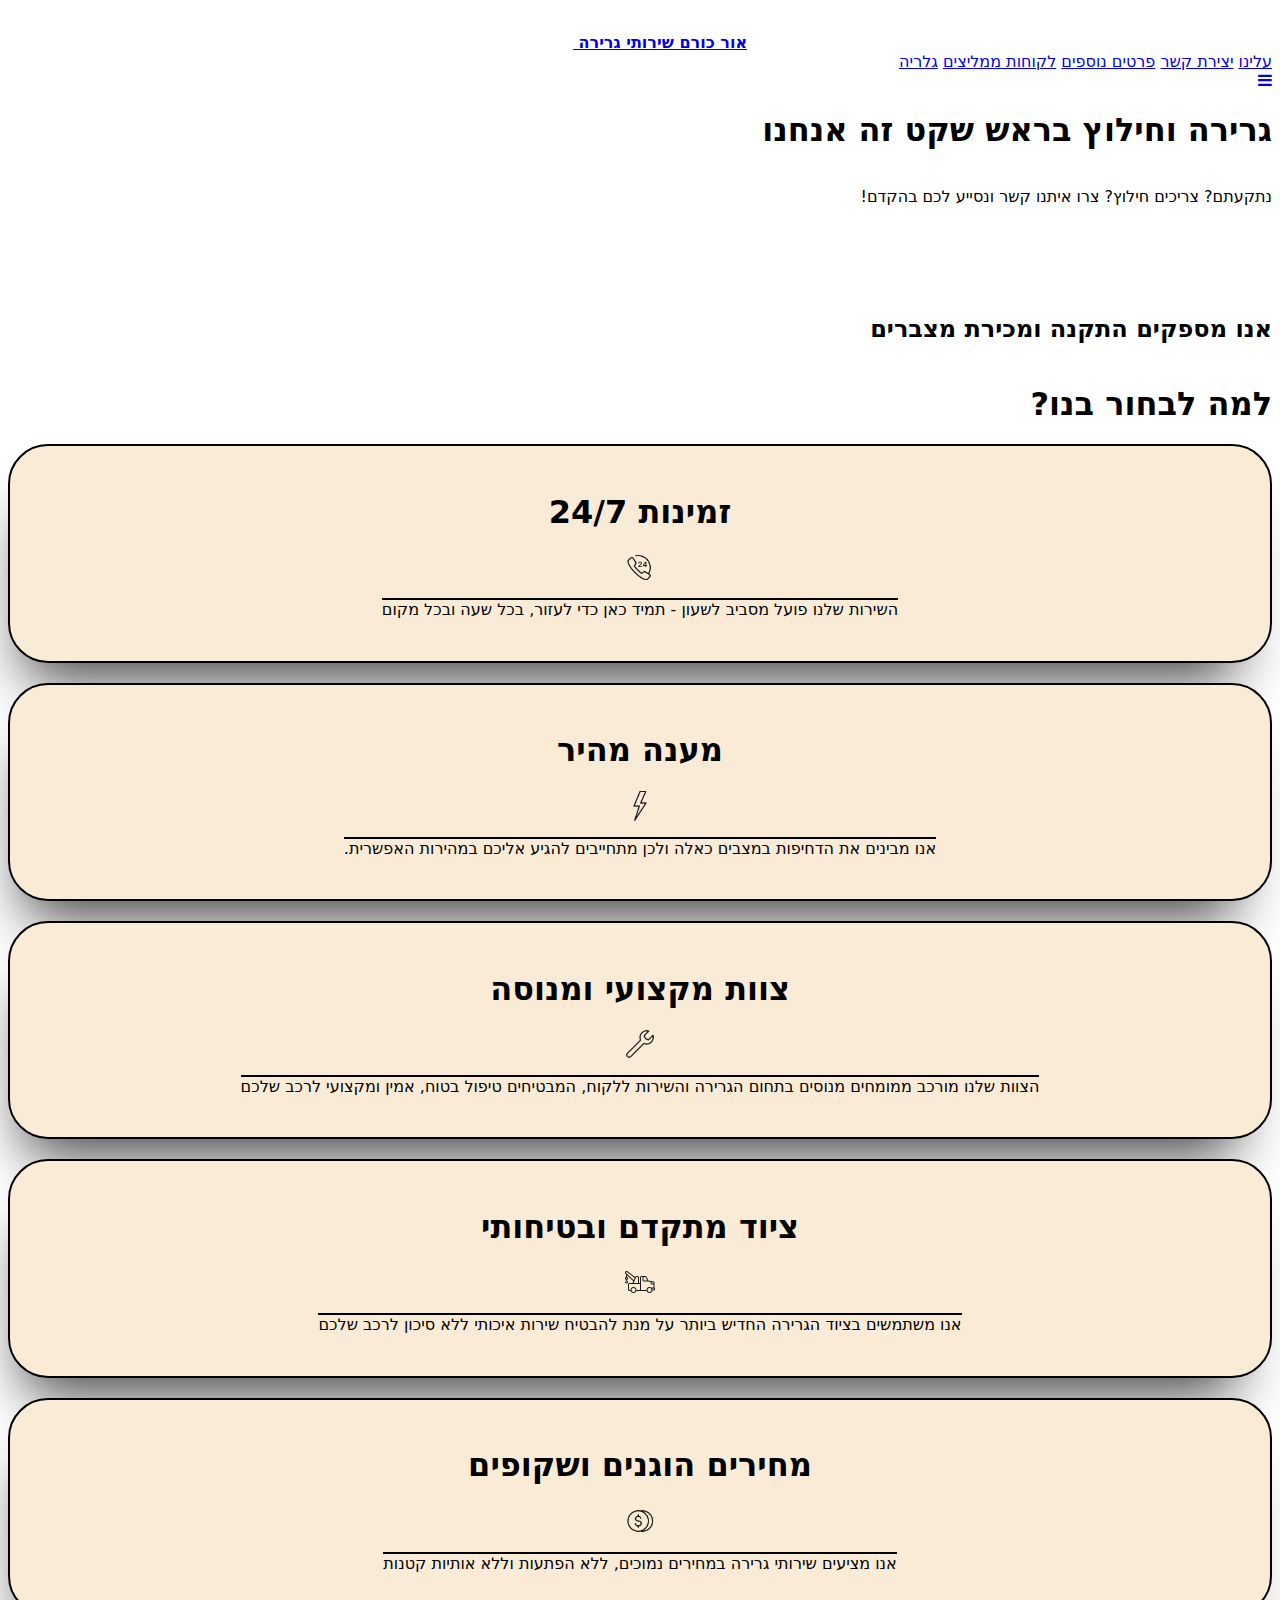
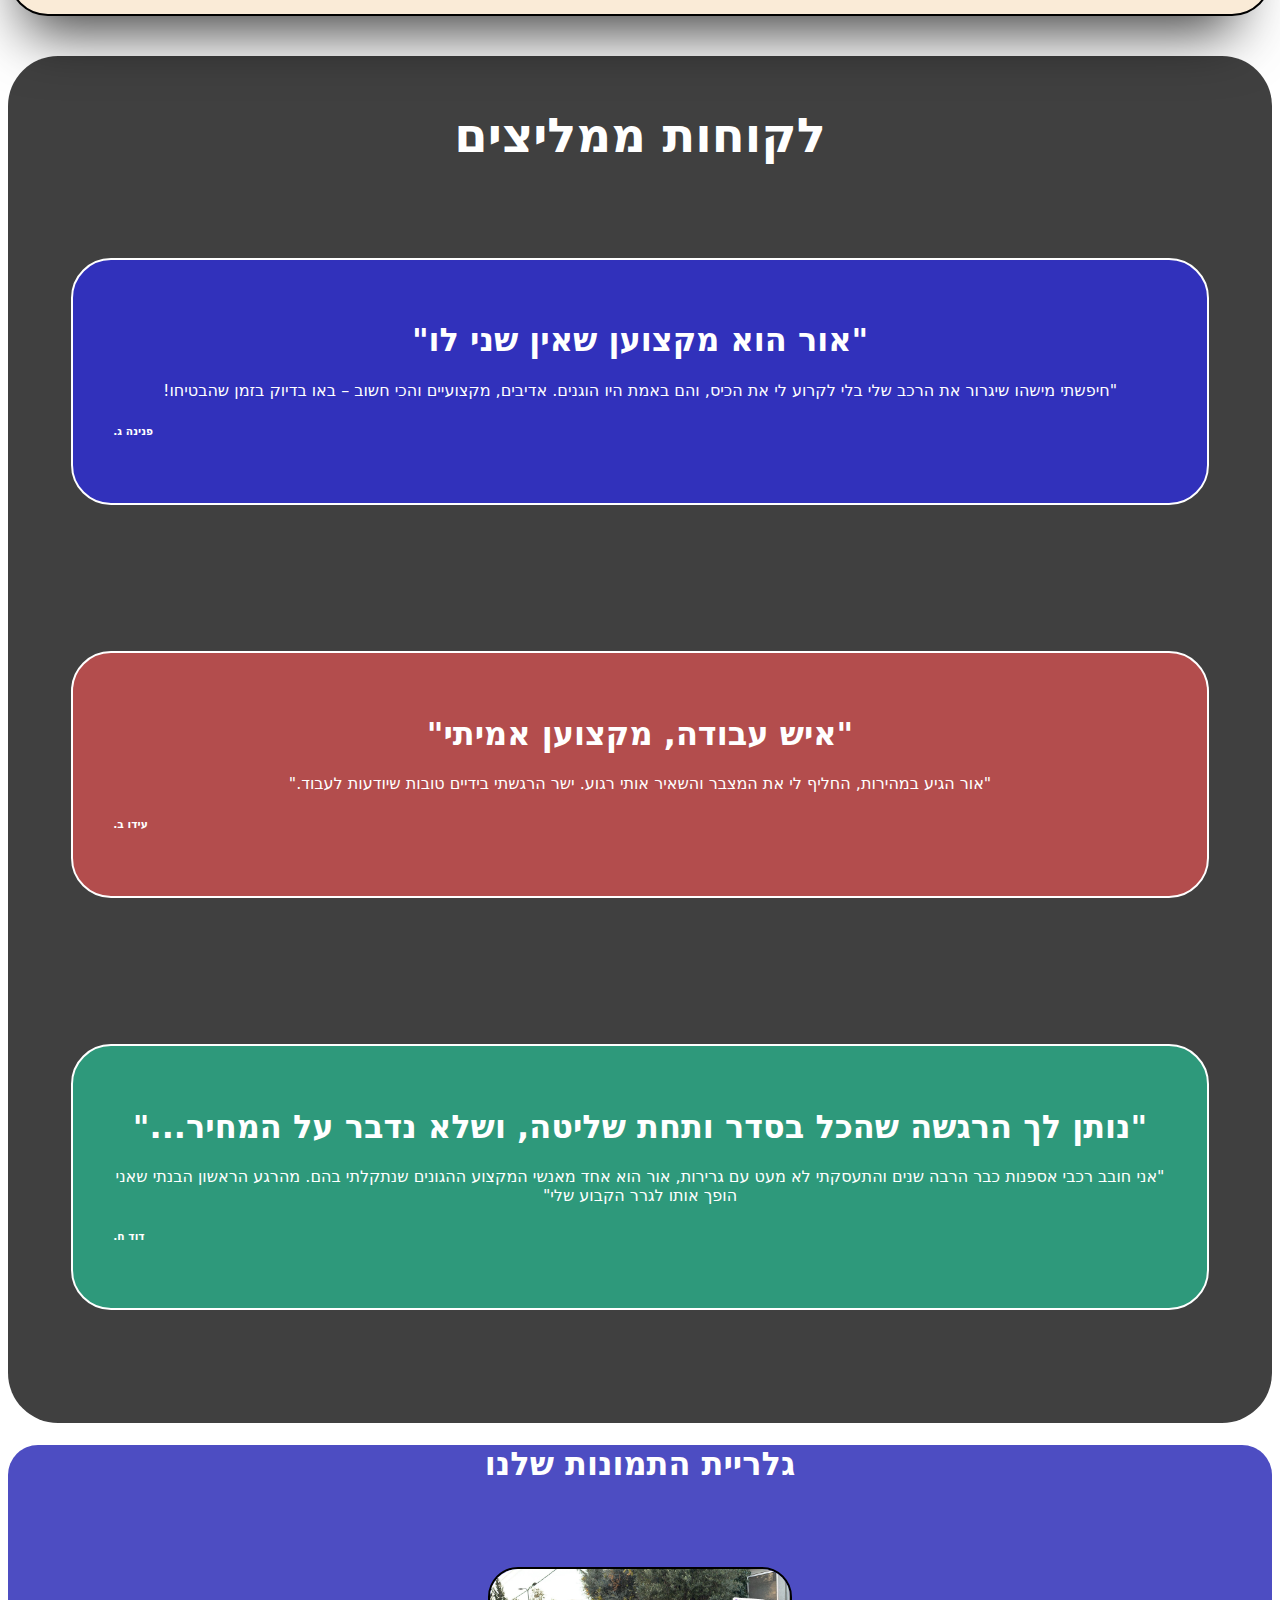
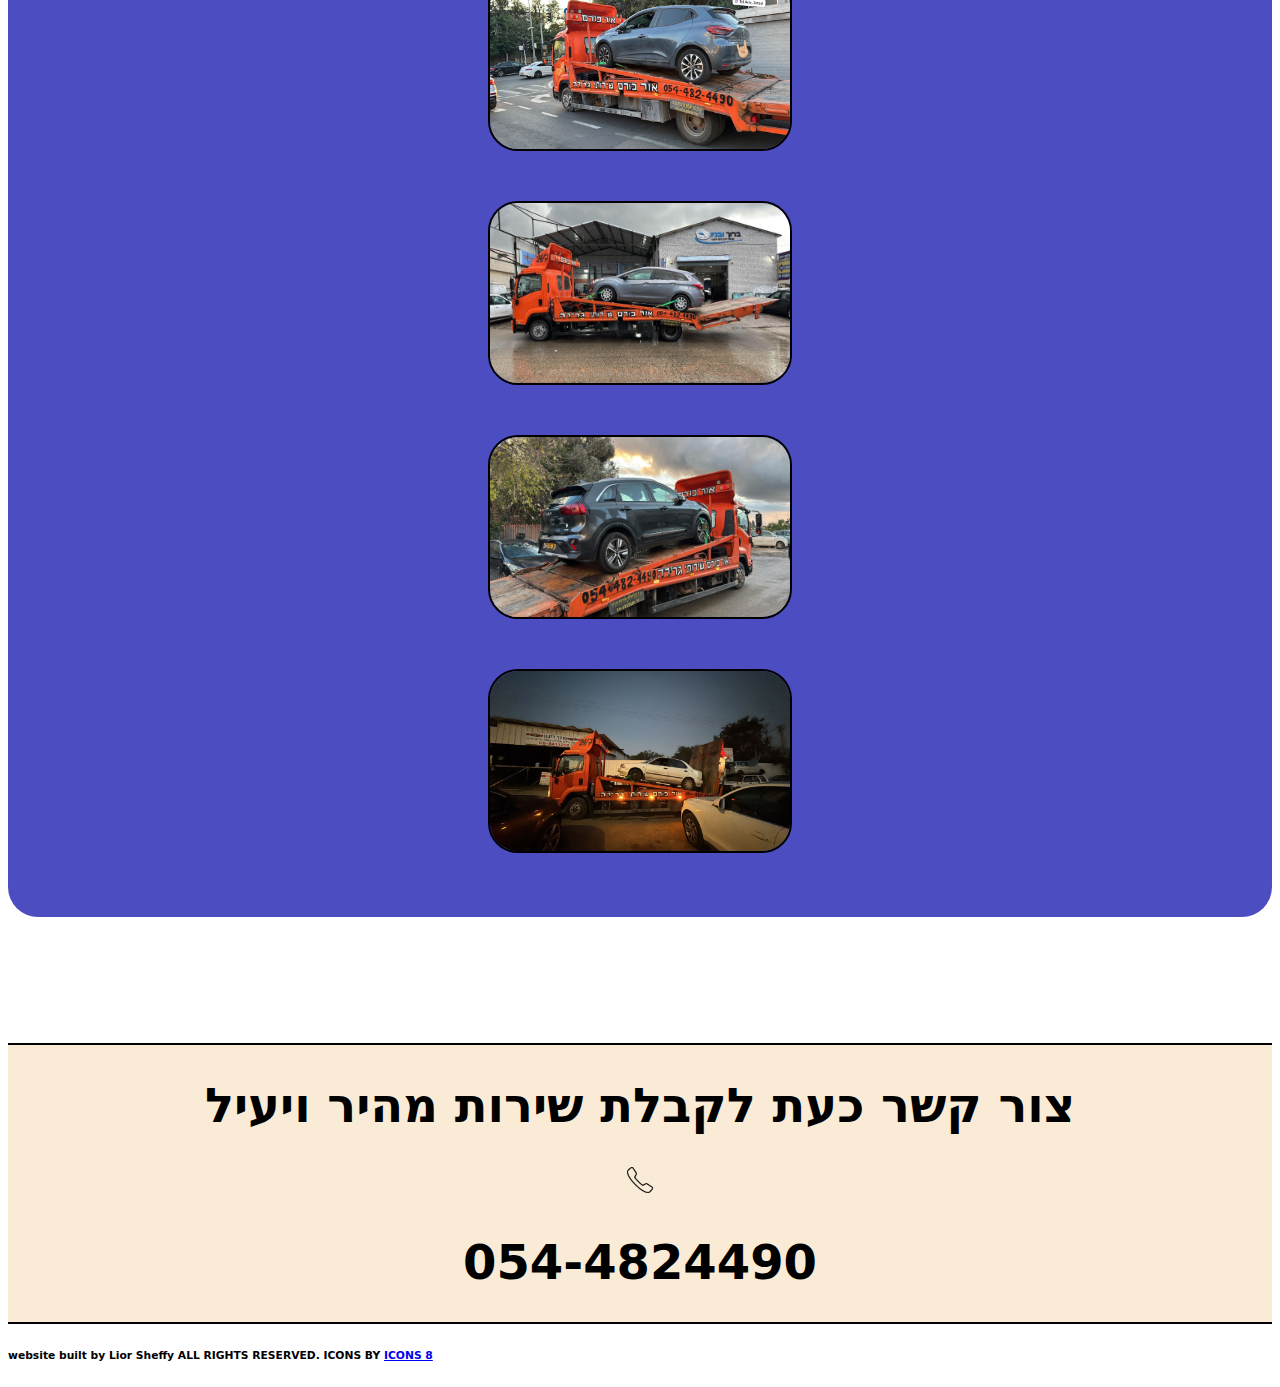
==== index.html @ c903940f "we" ====
<!DOCTYPE html>
<html lang="he" dir="rtl">
<head>
    <link rel="stylesheet" href="web.css">
    <link rel="stylesheet" href="monile.css">
    <meta charset="UTF-8">
    <meta name="viewport" content="width=device-width, initial-scale=1.0">
    <title>Document</title>
</head>
<body>
    <link rel="stylesheet" href="https://cdnjs.cloudflare.com/ajax/libs/font-awesome/4.7.0/css/font-awesome.min.css">

    <!-- Top Navigation Menu -->
    <div class="topnav" id="first-nav">
        <div id="titlewrap">
      <a href="#home" class="active" id="
      title">אור כורם שירותי גרירה </a>
      <img src="icons8-tow-car-96.png" alt="" height="40px" width="40px">
    </div>

      <!-- Navigation links (hidden by default) -->
      <div id="myLinks">
        <a href="#five-boxes">עלינו</a>
        <a href="#contact-section">יצירת קשר</a>
        <a href="#about">פרטים נוספים</a>
        <a href="#recomondations">לקוחות ממליצים</a>
        <a href="#gallery">גלריה</a>
      </div>
      <!-- "Hamburger menu" / "Bar icon" to toggle the navigation links -->
      <a href="javascript:void(0);" class="icon" onclick="myFunction()">
        <i class="fa fa-bars"></i>
      </a>
    </div>

    <section id="first-section">
    
        <div id="text-containerh1">
        <h1 id="first-section-h1">גרירה וחילוץ בראש שקט זה אנחנו</h1>
        <p>נתקעתם? צריכים חילוץ? צרו איתנו קשר ונסייע לכם בהקדם!</p>
        <a href="tel: +972587000987">חייגו עכשיו למענה מהיר!</a>
        <h2>אנו מספקים התקנה ומכירת מצברים</h2>
    </div>
    </section>
    <section id="second-section">
<div id="text-container-section-2">
    <h1>למה לבחור בנו?</h1>
</div>
<div id="five-boxes">
    <div id="first-box" class="box">
        <h1>זמינות 24/7</h1>
        <img src="icons8-hotline-50 (1).png" alt="" width="30px"
        height="30px" class="img-center">
        <p>השירות שלנו פועל מסביב לשעון - תמיד כאן כדי לעזור, בכל שעה ובכל מקום</p>
    </div>
    <div id="second-box" class="box">
        <h1>מענה מהיר</h1>
        <img src="icons8-lightning-bolt-50.png" alt="" height="30px" width="30px" class="img-center">
        <p>אנו מבינים את הדחיפות במצבים כאלה ולכן מתחייבים להגיע אליכם במהירות האפשרית.</p>
    </div>
    <div id="third-box" class="box">
        <h1>צוות מקצועי ומנוסה</h1>
        <img src="icons8-wrench-50.png" alt="" width="30px"
        height="30px" class="img-center">
        <p>הצוות שלנו מורכב ממומחים מנוסים בתחום הגרירה והשירות ללקוח, המבטיחים טיפול בטוח, אמין ומקצועי לרכב שלכם</p>
    </div>
    <div id="fourth-box" class="box">
        <h1>ציוד מתקדם ובטיחותי</h1>
        <img src="icons8-tow-60.png" alt="" width="30px"
        height="30px" class="img-center">
        <p>אנו משתמשים בציוד הגרירה החדיש ביותר על מנת להבטיח שירות איכותי ללא סיכון לרכב שלכם</p>
    </div>
    <div id="fifth-box" class="box">
        <h1>מחירים הוגנים ושקופים</h1>
        <img src="icons8-price-50.png" alt="" width="30px"
        height="30px" class="img-center">
        <p>אנו מציעים שירותי גרירה במחירים נמוכים, ללא הפתעות וללא אותיות קטנות</p>
    </div>
</div>
    </section>

    <section id="recomondations">
        <h1 id="reco-title">לקוחות ממליצים</h1>
        <div id="reco-wrapper">
            <div id="box1" class="reco-box">
                <h1>"אור הוא מקצוען שאין שני לו"</h1>
                <p>"חיפשתי מישהו שיגרור את הרכב שלי בלי לקרוע לי את הכיס, והם באמת היו הוגנים. אדיבים, מקצועיים והכי חשוב – באו בדיוק בזמן שהבטיחו!</p>
                <div class="name-wrapper">
                    <h6>פנינה ג.</h6>
                </div>
            </div>
            <div id="box2" class="reco-box">
                 <h1>"איש עבודה, מקצוען אמיתי"</h1>
                <p>"אור הגיע במהירות, החליף לי את המצבר והשאיר אותי רגוע. ישר הרגשתי בידיים טובות שיודעות לעבוד."</p>
                <div class="name-wrapper">
                    <h6>עידו ב.</h6>
                </div>
            </div>
            <div id="box3" class="reco-box">
                <h1>"נותן לך הרגשה שהכל בסדר ותחת שליטה, ושלא נדבר על המחיר..."</h1>
                <p>"אני חובב רכבי אספנות כבר הרבה שנים והתעסקתי לא מעט עם גרירות, אור הוא אחד מאנשי המקצוע ההגונים שנתקלתי בהם. מהרגע הראשון הבנתי שאני הופך אותו לגרר הקבוע שלי"</p>
                <div class="name-wrapper">
                    <h6>דוד ח.</h6>
                </div>
            </div>
       
        </div>
    </section>
    
    <section id="gallery">
        <div id="title-g"><h1> גלריית התמונות שלנו</h1></div>
        <div id="gallery-photos">
            <img src="IMG-20250127-WA0013[1].jpg" alt="" width="300px" height="180px">
            <img src="IMG-20250127-WA0016[1].jpg" alt="" width="300px" height="180px">
            <img src="IMG-20250127-WA0015[1].jpg" alt="" width="300px" height="180px">
            <img src="IMG-20250129-WA0006[1].jpg" width="300px" height="180px">
        </div>
            </section>

    <section id="contact-section">
<div id="contacent">
    <h1>צור קשר כעת לקבלת שירות מהיר ויעיל</h1>
    <a href="tel: +972544824490"><img src="icons8-phone-50.png" alt="" width="30px"
        height="30px" class="img-center"><h1 id="last-tel">054-4824490</h1></a>
</div>
<div id="rights">
    <h6>website built by Lior Sheffy ALL RIGHTS RESERVED. ICONS BY <a href="https://icons8.com/">ICONS 8</a></h6>
</div>
    </section>
    <script src="mobile.js"></script>
</body>
</html>
---- web.css ----
body{
    font-family: system-ui, -apple-system, BlinkMacSystemFont, 'Segoe UI', Roboto, Oxygen, Ubuntu, Cantarell, 'Open Sans', 'Helvetica Neue', sans-serif;
}
#titlewrap {
    text-align: center;
}

#titlewrap a {
    font-weight: 750;
    
}

#mylinks a:hover {
color: black;
background-color: white;
}

.box {
    border: 2px black solid;
    border-radius: 40px;
    display: flex;
    flex-direction: column;
    padding: 2%;
    justify-content: center;
    align-content: center;
    align-items: center;
    background-color: antiquewhite;
}

#five-boxes {
    display: flex;
    flex-direction: column;
    gap: 20px;
}

.topnav {
    border-radius: 30px;
}

#title {
    position: fixed;
}

#text-containerh1 a {
    text-decoration: none;
    border: 2px rgb(255, 255, 255) solid;
    border-radius: 40px;
    padding: 2% 5%;
    color: white;
}

#text-containerh1 {
    display: flex;
    flex-direction: column;
}

.box p {
    border-top: 2px black solid;
}

.box {
    -webkit-box-shadow: -10px 43px 57px -27px rgba(0,0,0,0.75);
    -moz-box-shadow: -10px 43px 57px -27px rgba(0,0,0,0.75);
    box-shadow: -10px 43px 57px -27px rgba(0,0,0,0.75);
    transition: background-color 0.6s ease, color 0.2s ease;
}

.box:hover {
    background-color: rgb(19, 51, 168);
    color: white;
  
}

.name-wrapper h6{
    text-align: left
}

.reco-box {
    text-align: center;
    border: 2px rgb(255, 255, 255) solid;
    padding: 40px;
    border-radius: 40px;
    margin: 5%;
}  

#reco-wrapper {
    display: flex;
    flex-direction: column;
    gap: 20px;
}

#reco-title {
    text-align: center;
    font-size: 3em;
    font-weight: 700;
}

#recomondations {
    margin-top: 40px;
   
    padding-bottom: 50px;
    background-color: rgba(0,0,0,0.75);
    color: white;
    border-radius: 50px;
}

#box1 {
    background-color: rgba(44, 44, 228, 0.75);
}
#box2 {
    background-color: rgba(217, 82, 82, 0.75);
}
#box3 {
    background-color: rgba(40, 183, 143, 0.75);
}

#contacent {
    border-top: 2px black solid;
    border-bottom: 2px black solid;
    margin-top: 10%;
    background-color: antiquewhite;
    font-size: 1.5em;
}

#rights h6 {
    text-align: left;
}

#myLinks a {
    border-bottom: 2px rgb(255, 255, 255) solid;
}

#contacent {
    text-align: center;
    
}

* {
    scroll-behavior: smooth;
}

#reco-title {
    padding-top: 4%;
}

html {
    scroll-behavior: smooth;
  }
  #gallery-photos {
    display: flex;
    flex-direction: column;
    gap: 50px;
    justify-content: center;
    align-content: center;
    align-items: center;
    padding: 5%;
  }
  
  #gallery-photos img {
    border: 2px black solid;
    border-radius: 30px;
  }
  
  #gallery h1 {
    text-align: center;
    font-size: 2em;
    color: white;
  }
  
  #gallery {
    background-color: rgba(18, 18, 174, 0.75);
    border-radius: 30px;
    margin-top: 10px;
  }  

  #last-tel {
    text-decoration: none;
    color: black;
  }

  #contacent a {
    text-decoration: none;
  }
---- monile.css ----
/* Style the navigation menu */
@media (max-width: 768px){
.topnav {
    overflow: hidden;
    background-color: #000000;
    position: relative;
  }
  
  /* Hide the links inside the navigation menu (except for logo/home) */
  .topnav #myLinks {
    display: none;
  }
  
  /* Style navigation menu links */
  .topnav a {
    color: rgb(255, 255, 255);
    padding: 14px 16px;
    text-decoration: none;
    font-size: 17px;
    display: block;
  }
  
  /* Style the hamburger menu */
  .topnav a.icon {
    background: black;
    display: block;
    position: absolute;
    right: 0;
    top: 0;
  }

  #mylinks a.active {
    color: black;
    background-color: white;
    }
  
#first-section {
    display: flex;
    flex-direction: column;
    text-align: center;
    background-image: url(Design\ ohne\ Titel\ \(28\).png);
    width: 100%;
    height: 100vh;
    background-position: center;
    background-size: cover;
    color: rgb(255, 255, 255);
    margin-top: 2%;
    border-radius: 20px;
    justify-content: center;
}
#text-containerh1 {
    padding: 20px;
}

#text-containerh1 h1 {
    font-size: 1.5em;
}

#text-containerh1 p {
    font-weight: 600;
}

#second-section {
    text-align: center;
   
}

#second-section {
  text-align: center;
}

html {
  scroll-behavior: smooth;
}

}
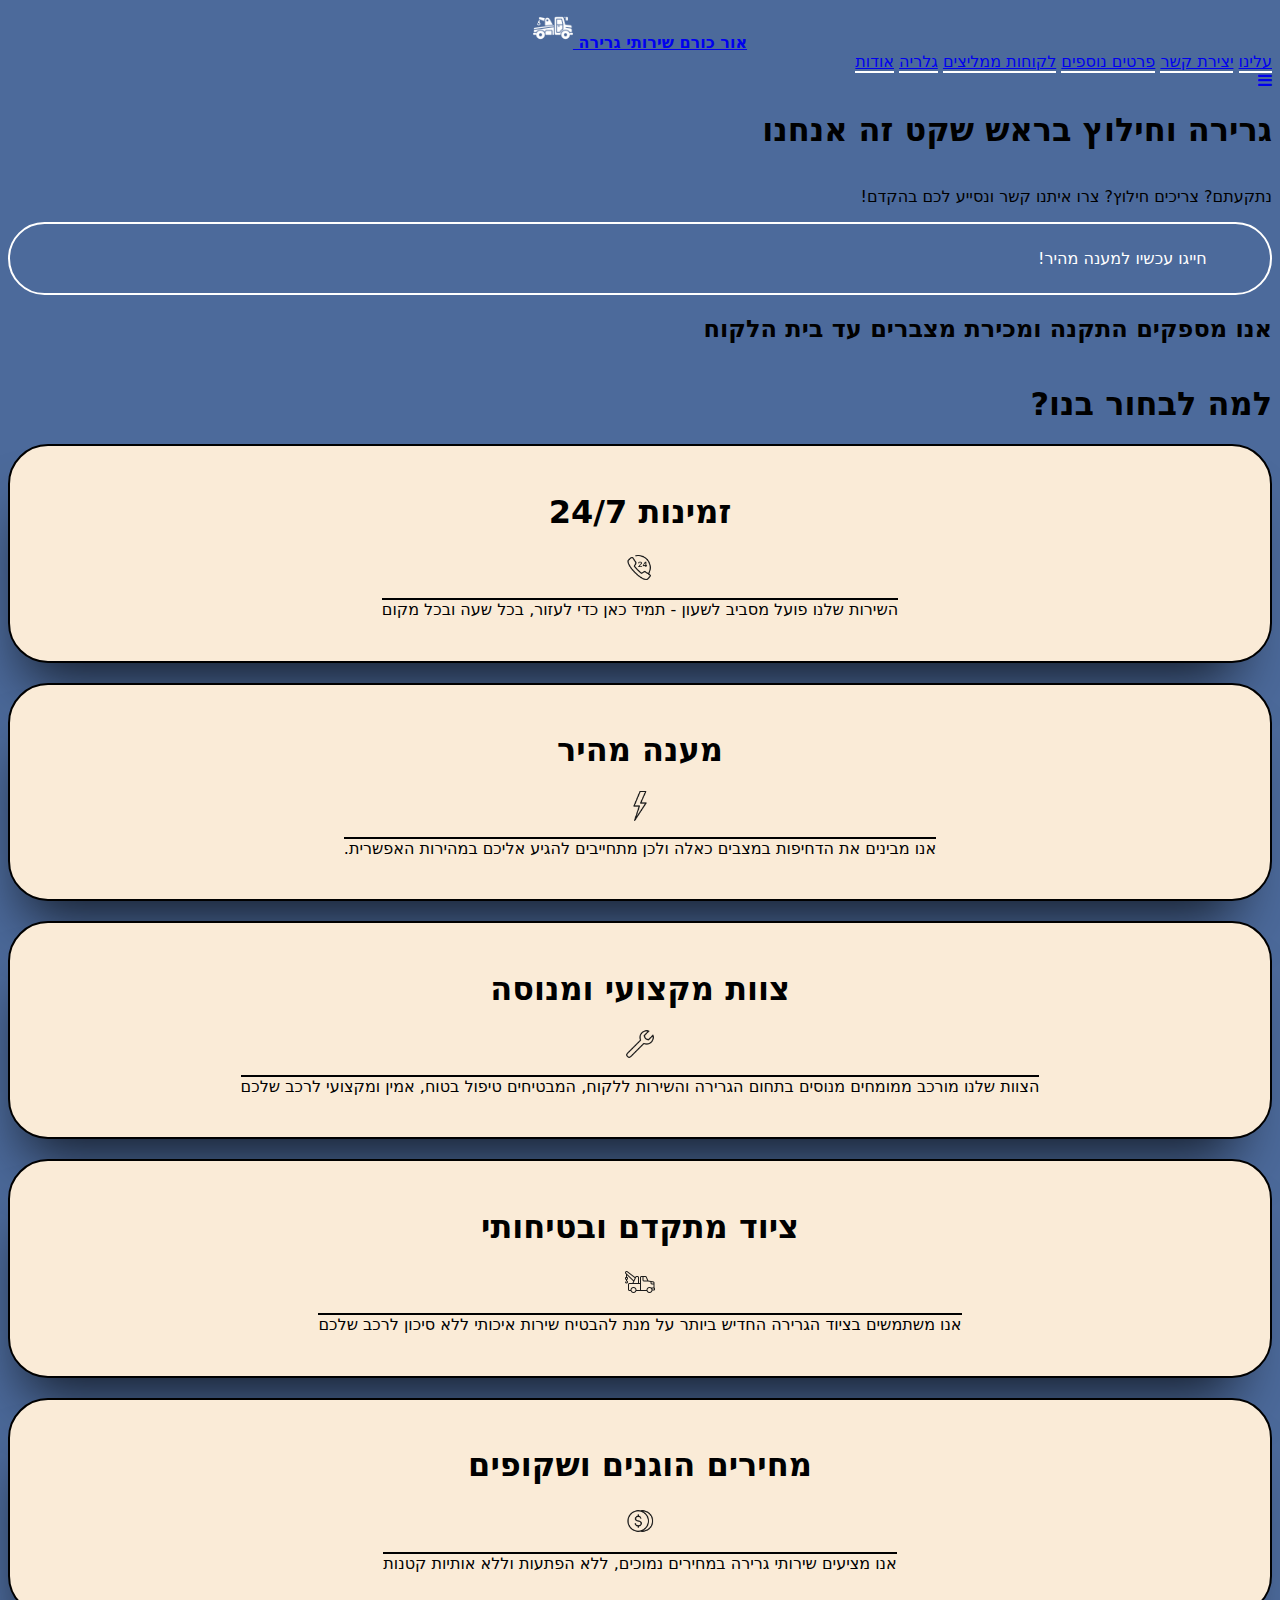
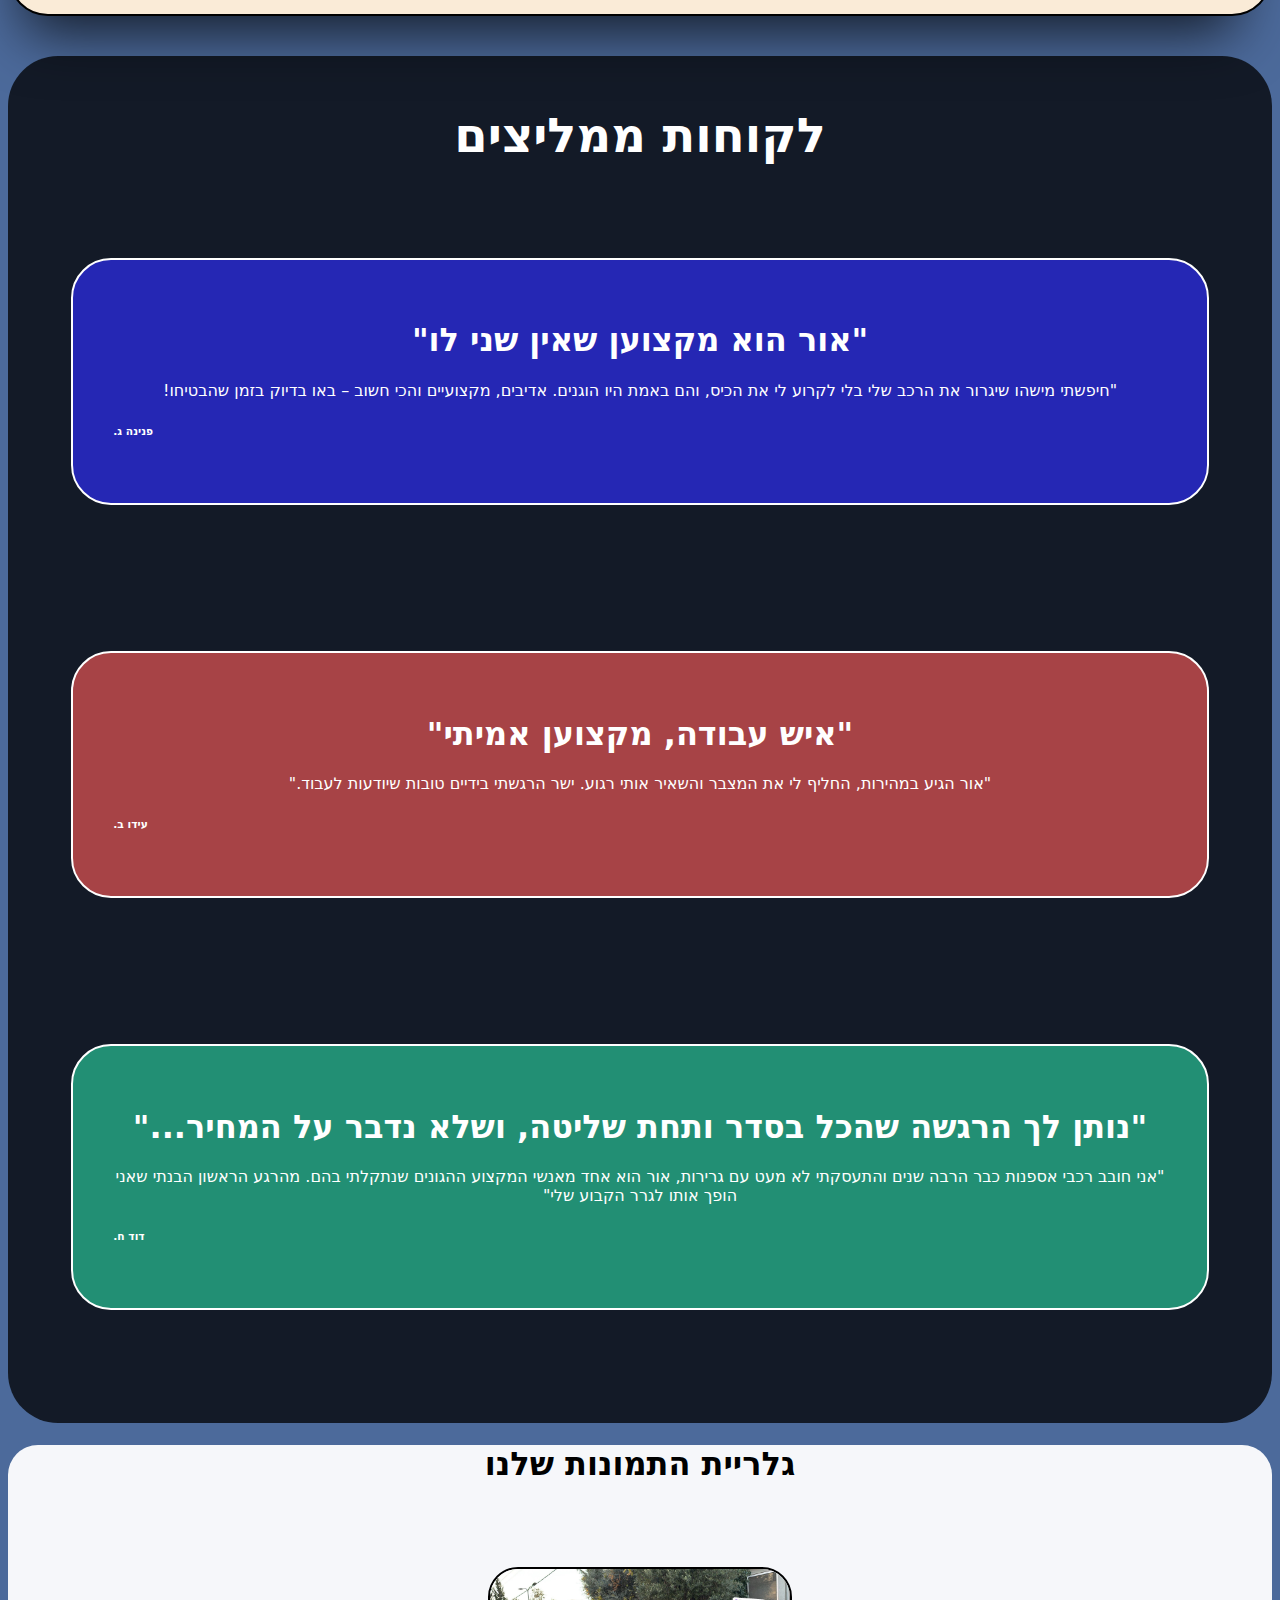
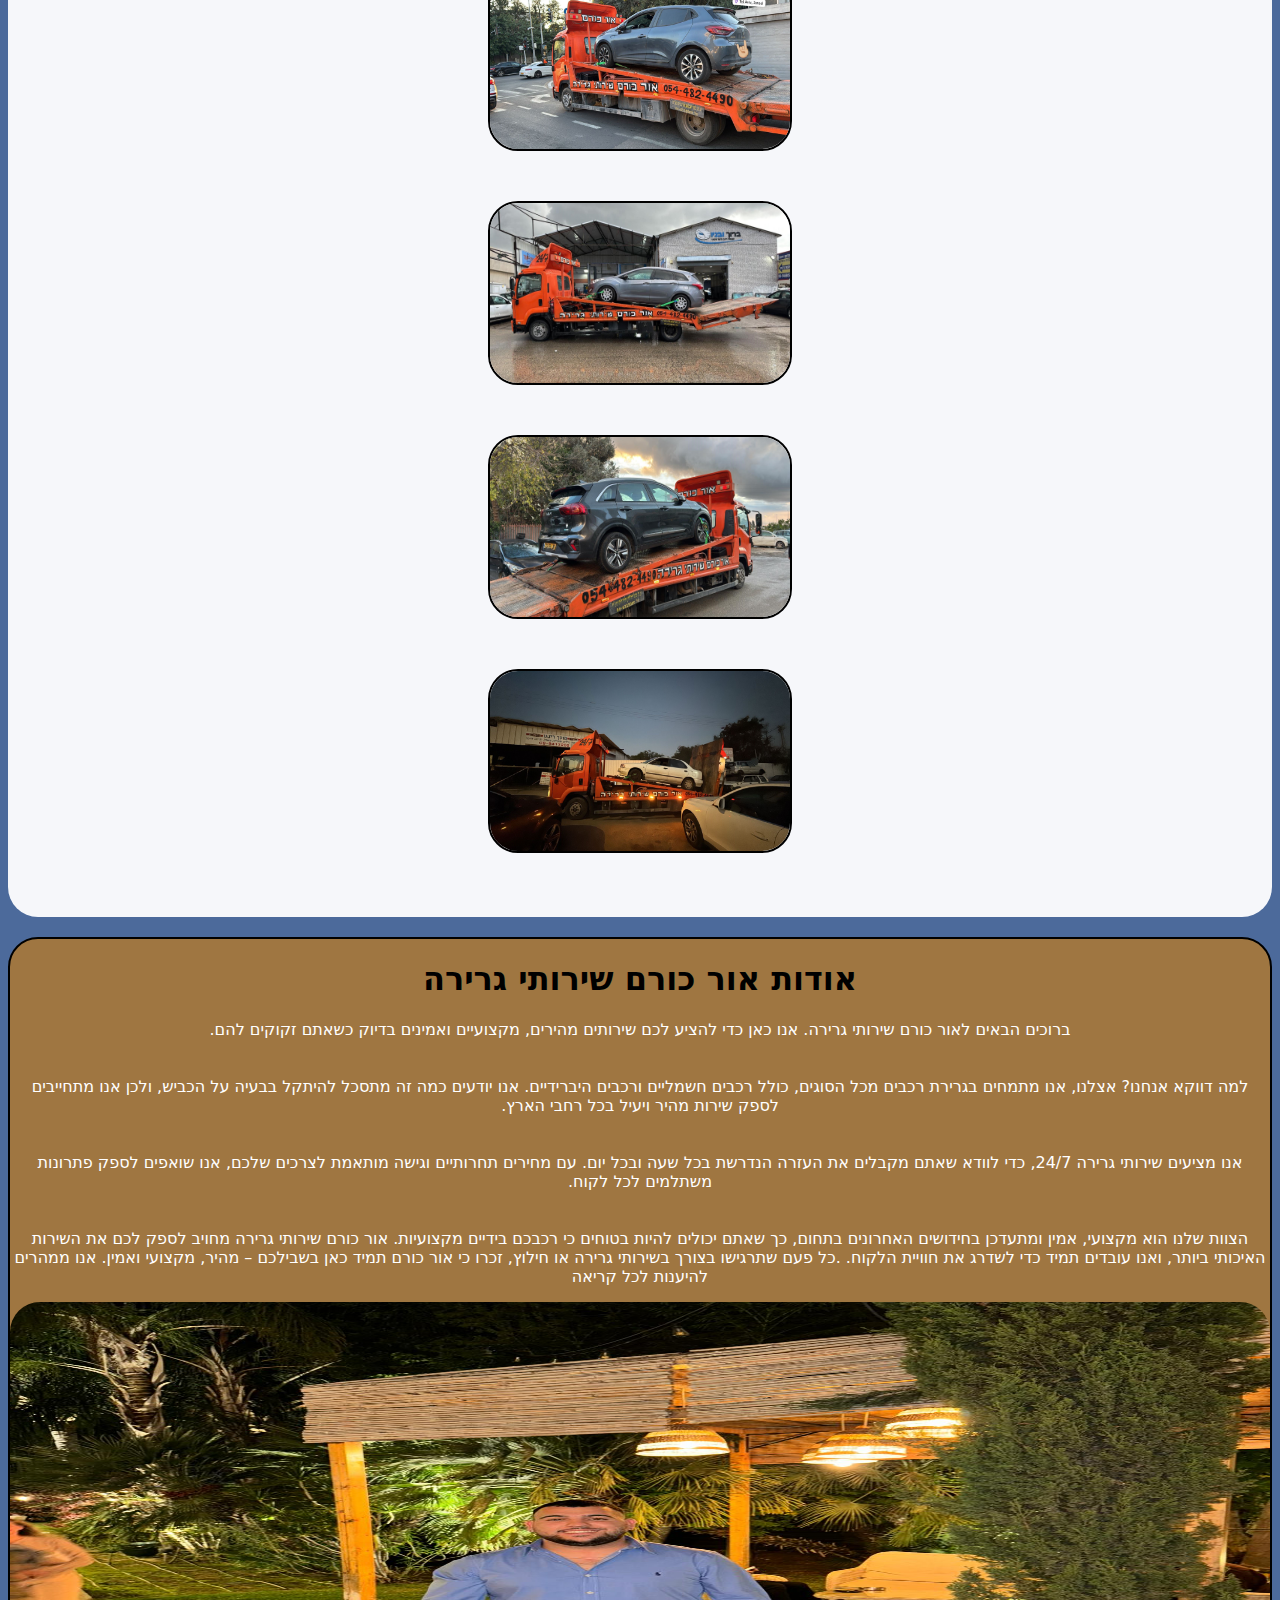
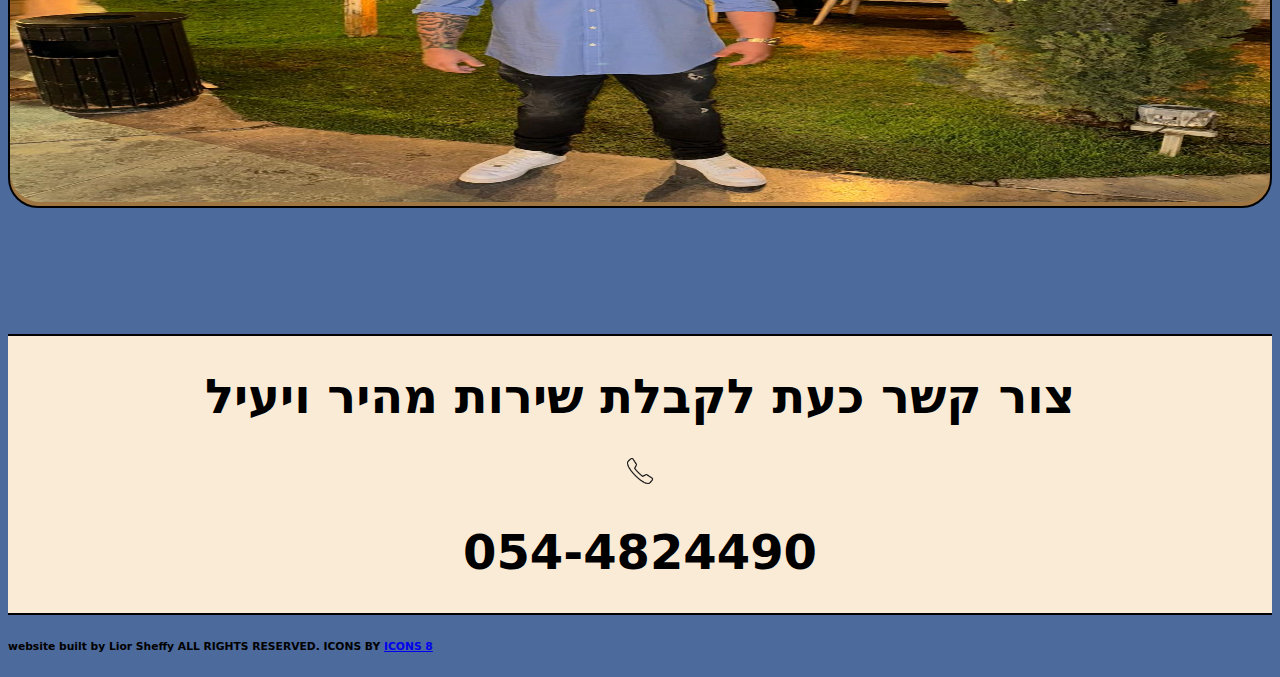
==== commit cce595fd: "wer" ====
--- a/index.html
+++ b/index.html
@@ -25,6 +25,7 @@
         <a href="#about">פרטים נוספים</a>
         <a href="#recomondations">לקוחות ממליצים</a>
         <a href="#gallery">גלריה</a>
+        <a href="#about">אודות</a>
       </div>
       <!-- "Hamburger menu" / "Bar icon" to toggle the navigation links -->
       <a href="javascript:void(0);" class="icon" onclick="myFunction()">
@@ -37,8 +38,8 @@
         <div id="text-containerh1">
         <h1 id="first-section-h1">גרירה וחילוץ בראש שקט זה אנחנו</h1>
         <p>נתקעתם? צריכים חילוץ? צרו איתנו קשר ונסייע לכם בהקדם!</p>
-        <a href="tel: +972587000987">חייגו עכשיו למענה מהיר!</a>
-        <h2>אנו מספקים התקנה ומכירת מצברים</h2>
+        <a href="tel: +972544824490">חייגו עכשיו למענה מהיר!</a>
+        <h2> אנו מספקים התקנה ומכירת מצברים עד בית הלקוח</h2>
     </div>
     </section>
     <section id="second-section">
@@ -116,6 +117,34 @@
         </div>
             </section>
 
+            <section id="about">
+                <div id="about-text">
+                    <h1>אודות אור כורם שירותי גרירה</h1>
+                     <p>ברוכים הבאים לאור כורם שירותי גרירה. אנו כאן כדי להציע לכם שירותים מהירים, מקצועיים ואמינים בדיוק כשאתם זקוקים להם.
+<br>
+<br>
+<br>
+                        למה דווקא אנחנו?
+                        אצלנו, אנו מתמחים בגרירת רכבים מכל הסוגים, כולל רכבים חשמליים ורכבים היברידיים. אנו יודעים כמה זה מתסכל להיתקל בבעיה על הכביש, ולכן אנו מתחייבים לספק שירות מהיר ויעיל בכל רחבי הארץ.
+                        <br>
+                        <br>
+                        <br>
+                
+                        אנו מציעים שירותי גרירה 24/7, כדי לוודא שאתם מקבלים את העזרה הנדרשת בכל שעה ובכל יום. עם מחירים תחרותיים וגישה מותאמת לצרכים שלכם, אנו שואפים לספק פתרונות משתלמים לכל לקוח.
+                        <br>
+                        <br>
+                        <br>
+                        
+                        הצוות שלנו הוא מקצועי, אמין
+                         ומתעדכן בחידושים האחרונים בתחום, כך שאתם יכולים להיות בטוחים כי רכבכם בידיים מקצועיות. אור כורם שירותי גרירה מחויב לספק לכם את השירות האיכותי ביותר, ואנו עובדים תמיד כדי לשדרג את חוויית הלקוח.
+                        
+                       .כל פעם שתרגישו בצורך בשירותי גרירה או חילוץ, זכרו כי אור כורם תמיד כאן בשבילכם – מהיר, מקצועי ואמין. אנו ממהרים להיענות לכל קריאה</p>
+                </div>
+                <div id="about-image">
+                    <img src="IMG-20250129-WA0014[1].jpg" alt="" height="500px" width="100%">
+                </div>
+            </section>
+
     <section id="contact-section">
 <div id="contacent">
     <h1>צור קשר כעת לקבלת שירות מהיר ויעיל</h1>
--- a/web.css
+++ b/web.css
@@ -164,13 +164,14 @@
   #gallery h1 {
     text-align: center;
     font-size: 2em;
-    color: white;
+    color: rgb(0, 0, 0);
   }
   
   #gallery {
-    background-color: rgba(18, 18, 174, 0.75);
+    background-color: rgba(255, 255, 255, 0.95);
     border-radius: 30px;
     margin-top: 10px;
+    color: black;
   }  
 
   #last-tel {
@@ -182,4 +183,28 @@
     text-decoration: none;
   }
 
-   +   #about-text {
+    text-align: center;
+   }
+
+   #about {
+    display: flex;
+    flex-direction: column;
+    background-color: rgb(159, 118, 65);
+    color: white;
+    border: 2px black solid;
+    border-radius: 30px;
+    margin-top: 20px;
+   }
+
+   #about-image img {
+    border-radius: 30px;
+   }
+
+   #about-text h1 {
+    color: black;
+   }
+
+   body {
+    background-color: rgba(16, 56, 121, 0.75);
+   }
